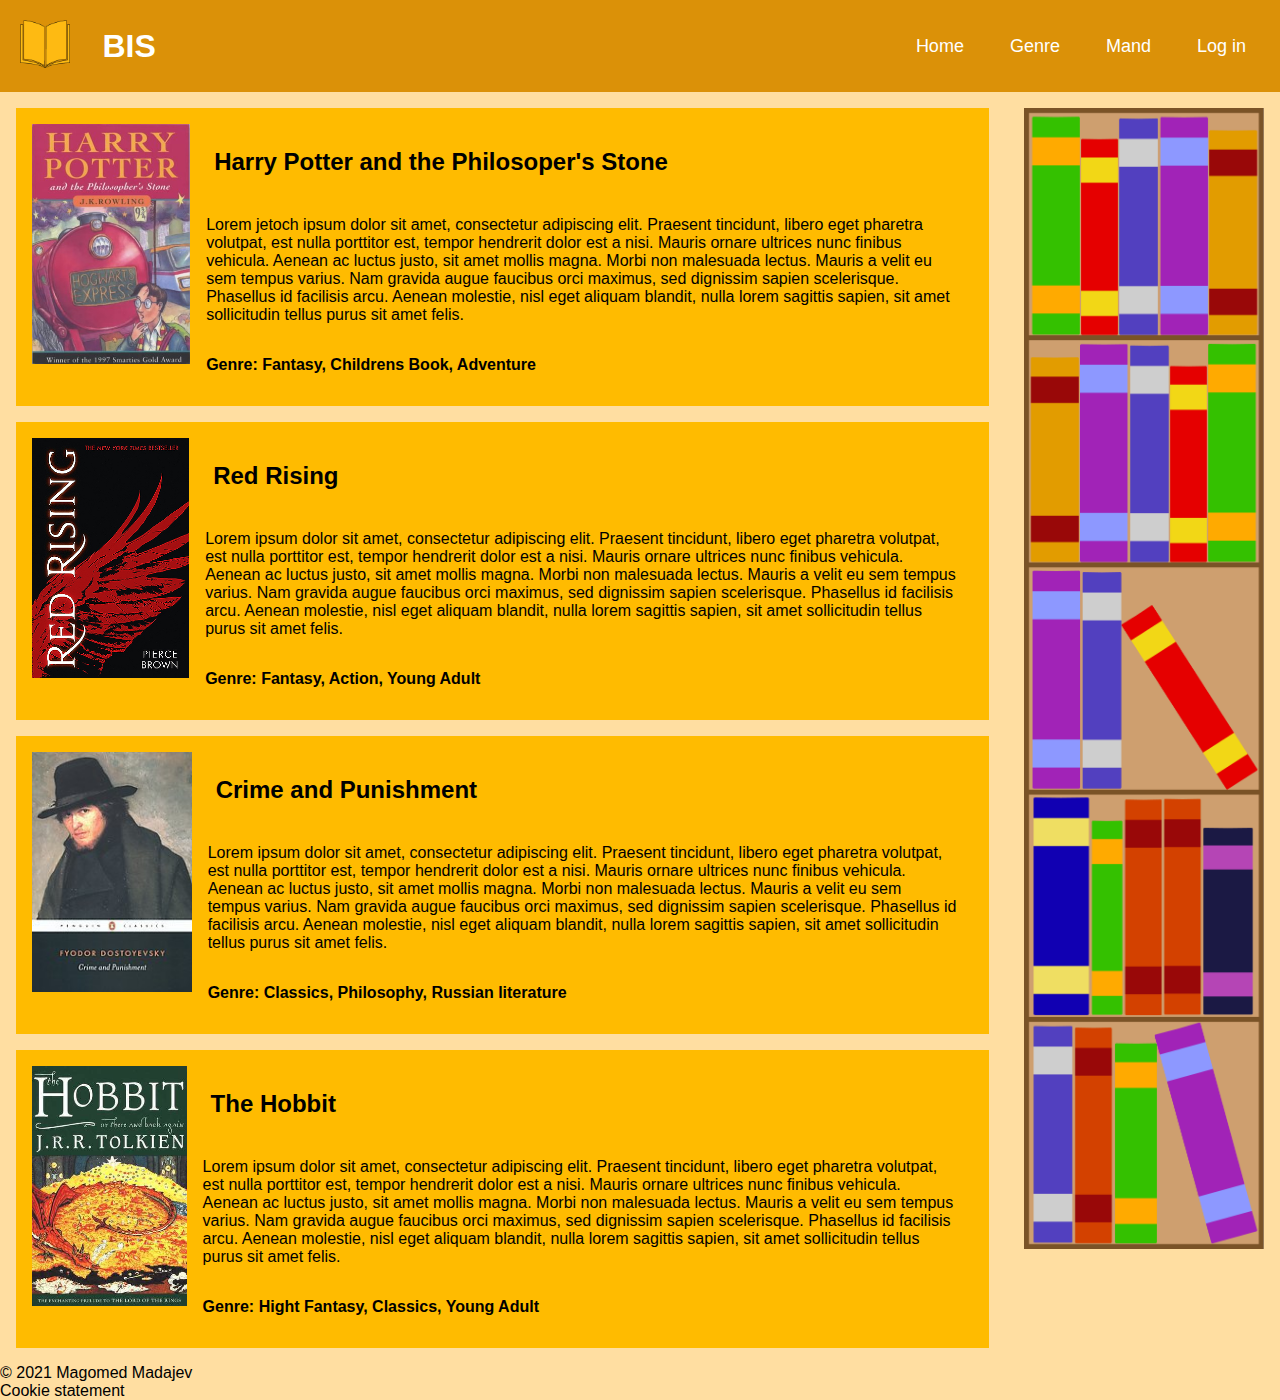
==== index.html @ 1794aec2 "test commit" ====
<!DOCTYPE html>
<html>
    <head>
        <meta charset="UTF-8">
        <meta name="viewport" content="width=device-width, initial-scale=1.0">
        <meta name = "keywords" content = "Magomed, Internetstandaarden, HVA" />
		<meta name = "description" content = "Dit is het project van Magomed Madajev" />
		<meta name = "author" content = "Magomed Madajev" />
        <link rel="stylesheet" href="style.css">
        <link rel="icon" type="image/x-icon" href="img/BookLogo-Zelf.png">
        <title>BIS</title>
    </head>
    <body class="BodyIndex">
        <header id="IndexHeader">
            <nav class="navbar">
                <section class="logo"><a href="index.html"><img src="img/BookLogo-Zelf.png" alt="Book logo"></a><h1>BIS</h1></section>
                <ul class="nav-links">
                    <div class="menu">

                        <li><a href="index.html">Home</a></li>
                        <li><a href="genre.html">Genre</a></li>
                
                        <li class="mand">
                          <a href="mand.html">Mand</a>
                
                          <ul class="dropdown">
                            <li><a>Harry Potter</a></li>
                            <li><a>Red rising</a></li>
                            <li><a>Crime and punishment</a></li>
                          </ul>
                
                        </li>
                
                        <li><a href="log-in.html">Log in</a></li>
                    </div>
                </ul>
              </nav>
        </header>
        <main class="BookSections">
            <section class="ArticleSubsections">
                <section>
                    <a href="https://www.goodreads.com/book/show/72193.Harry_Potter_and_the_Philosopher_s_Stone?from_search=true&from_srp=true&qid=JJC0Za4tFu&rank=1">
                        <img src="img/HarryPotter-Book.jpg" alt="Harry Potter book">
                    </a>
                    <article>
                    <h2>Harry Potter and the Philosoper's Stone</h2>
                    <p>
                        Lorem jetoch ipsum dolor sit amet, consectetur adipiscing elit. 
                        Praesent tincidunt, libero eget pharetra volutpat, est nulla porttitor est, tempor hendrerit dolor est a nisi. 
                        Mauris ornare ultrices nunc finibus vehicula. Aenean ac luctus justo, sit amet mollis magna. Morbi non malesuada lectus. 
                        Mauris a velit eu sem tempus varius. Nam gravida augue faucibus orci maximus, sed dignissim sapien scelerisque. 
                        Phasellus id facilisis arcu. 
                        Aenean molestie, nisl eget aliquam blandit, nulla lorem sagittis sapien, sit amet sollicitudin tellus purus sit amet felis.
                    </p>
                    <h4>Genre: Fantasy, Childrens Book, Adventure</h3>
                    </article>
                </section>
                <section>
                    <a href="https://www.goodreads.com/book/show/15839976-red-rising?from_search=true&from_srp=true&qid=FNWKy7K5W3&rank=1">
                        <img src="img/RedRising-Book.jpg" alt="Red Rising Book">
                    </a>
                    <article>
                    <h2>Red Rising</h2>
                    <p>
                        Lorem ipsum dolor sit amet, consectetur adipiscing elit. 
                        Praesent tincidunt, libero eget pharetra volutpat, est nulla porttitor est, tempor hendrerit dolor est a nisi. 
                        Mauris ornare ultrices nunc finibus vehicula. Aenean ac luctus justo, sit amet mollis magna. Morbi non malesuada lectus. 
                        Mauris a velit eu sem tempus varius. Nam gravida augue faucibus orci maximus, sed dignissim sapien scelerisque. 
                        Phasellus id facilisis arcu. 
                        Aenean molestie, nisl eget aliquam blandit, nulla lorem sagittis sapien, sit amet sollicitudin tellus purus sit amet felis.
                    </p>
                    <h4>Genre: Fantasy, Action, Young Adult</h3>
                    </article>
                </section>
                <section>
                    <a href="https://www.goodreads.com/book/show/7144.Crime_and_Punishment?ref=nav_sb_ss_1_9">
                        <img src="img/CrimeAndPunishment-Book.jpg" alt="Crime and Punishment Book">
                    </a>
                    <article>
                    <h2>Crime and Punishment</h2>
                    <p>
                        Lorem ipsum dolor sit amet, consectetur adipiscing elit. 
                        Praesent tincidunt, libero eget pharetra volutpat, est nulla porttitor est, tempor hendrerit dolor est a nisi. 
                        Mauris ornare ultrices nunc finibus vehicula. Aenean ac luctus justo, sit amet mollis magna. Morbi non malesuada lectus. 
                        Mauris a velit eu sem tempus varius. Nam gravida augue faucibus orci maximus, sed dignissim sapien scelerisque. 
                        Phasellus id facilisis arcu. 
                        Aenean molestie, nisl eget aliquam blandit, nulla lorem sagittis sapien, sit amet sollicitudin tellus purus sit amet felis.
                    </p>
                    <h4>Genre: Classics, Philosophy, Russian literature</h3>
                    </article>
                </section>
                <section>
                    <a href="https://www.goodreads.com/book/show/5907.The_Hobbit">
                        <img src="img/TheHobbit-Book.jpg" alt="The Hobbit book">
                    </a>
                    <article>
                    <h2>The Hobbit</h2>
                    <p>
                        Lorem ipsum dolor sit amet, consectetur adipiscing elit. 
                        Praesent tincidunt, libero eget pharetra volutpat, est nulla porttitor est, tempor hendrerit dolor est a nisi. 
                        Mauris ornare ultrices nunc finibus vehicula. Aenean ac luctus justo, sit amet mollis magna. Morbi non malesuada lectus. 
                        Mauris a velit eu sem tempus varius. Nam gravida augue faucibus orci maximus, sed dignissim sapien scelerisque. 
                        Phasellus id facilisis arcu. 
                        Aenean molestie, nisl eget aliquam blandit, nulla lorem sagittis sapien, sit amet sollicitudin tellus purus sit amet felis.
                    </p>
                    <h4>Genre: Hight Fantasy, Classics, Young Adult</h3>
                    </article>
                </section>
            </section>
            <section class="AsideSubsection">
                <aside>
                    <img src="img/BookAdvertisement-Zelf.png" alt="Book advertisement">
                </aside>
            </section>
        </main>
        <footer class="footer">
            <p>
                &copy; 2021 Magomed Madajev
            </p>
            <section id="cookieStatement">
                Cookie statement
            </section>
        </footer>
    </body>
</html>
---- style.css ----
* {
    margin: 0;
    padding: 0;
    box-sizing: border-box;
  }
  
  body {
    font-family: Arial, Helvetica, sans-serif;
    background-color: rgb(255, 222, 161);
    display: flex;
    flex-direction: column;
    min-height: 100vh;
    margin: 0;
  }
  
  a {
    text-decoration: none;
  }
  
  li {
    list-style: none;
  }

  .navbar {
    display: flex;
    align-items: center;
    justify-content: space-between;
    padding: 20px;
    background-color: rgb(219, 145, 8);
    color: #fff;
    flex: 2;
  }
  
  .nav-links a {
    color: #fff;
  }
  
  /* LOGO */
  .logo{
    display: flex;
    align-items: center;
    justify-content: center
  }

  .logo img{
    height: 3em;
    width: auto;
  }

  .logo h1{
    padding-left: 1em;
  }
  
  /* NAVBAR MENU */
  .menu {
    display: flex;
    gap: 1em;
    font-size: 18px;
  }
  
  .menu li:hover {
    background-color: #ffbb00;
    border-radius: 5px;
    transition: 0.3s ease;
  }
  
  .menu li {
    padding: 5px 14px;
  }
  
  /* DROPDOWN MENU */
  .services {
    position: relative; 
  }
  
  .dropdown {
    background-color: rgb(219, 145, 8);
    padding: 1em 1;
    position: absolute;
    display: none;
    border-radius: 8px;
    top: 55px;
  }
  
  .dropdown li {
    padding: 0.5em 1em;
    width: 8em;
    text-align: center;
  }
  
  .dropdown li:hover {
    background-color: #ffbb00;
  }
  
  .mand:hover .dropdown {
    display: block;
  }

  /*Book Sections*/
  .BookSections{
    display: flex;
  }

  .ArticleSubsections section{
    display: flex;
    background-color: #ffbb00;
    margin: 1em;
    padding: 1em;
    width: 95%;
  }

  .ArticleSubsections img{
    max-height: 15em;
  }

  .ArticleSubsections p, h2, h4{
    padding: 1em;
  }

  .footer{
    margin-top: auto;
  }

  /*aside*/
  .AsideSubsection{
    display: flex;
  }

  aside img{
    background-color: #fff;
    width: 15em;
    margin-top: 1em;
    margin-right: 1em;
    margin-bottom: 1em;
  }
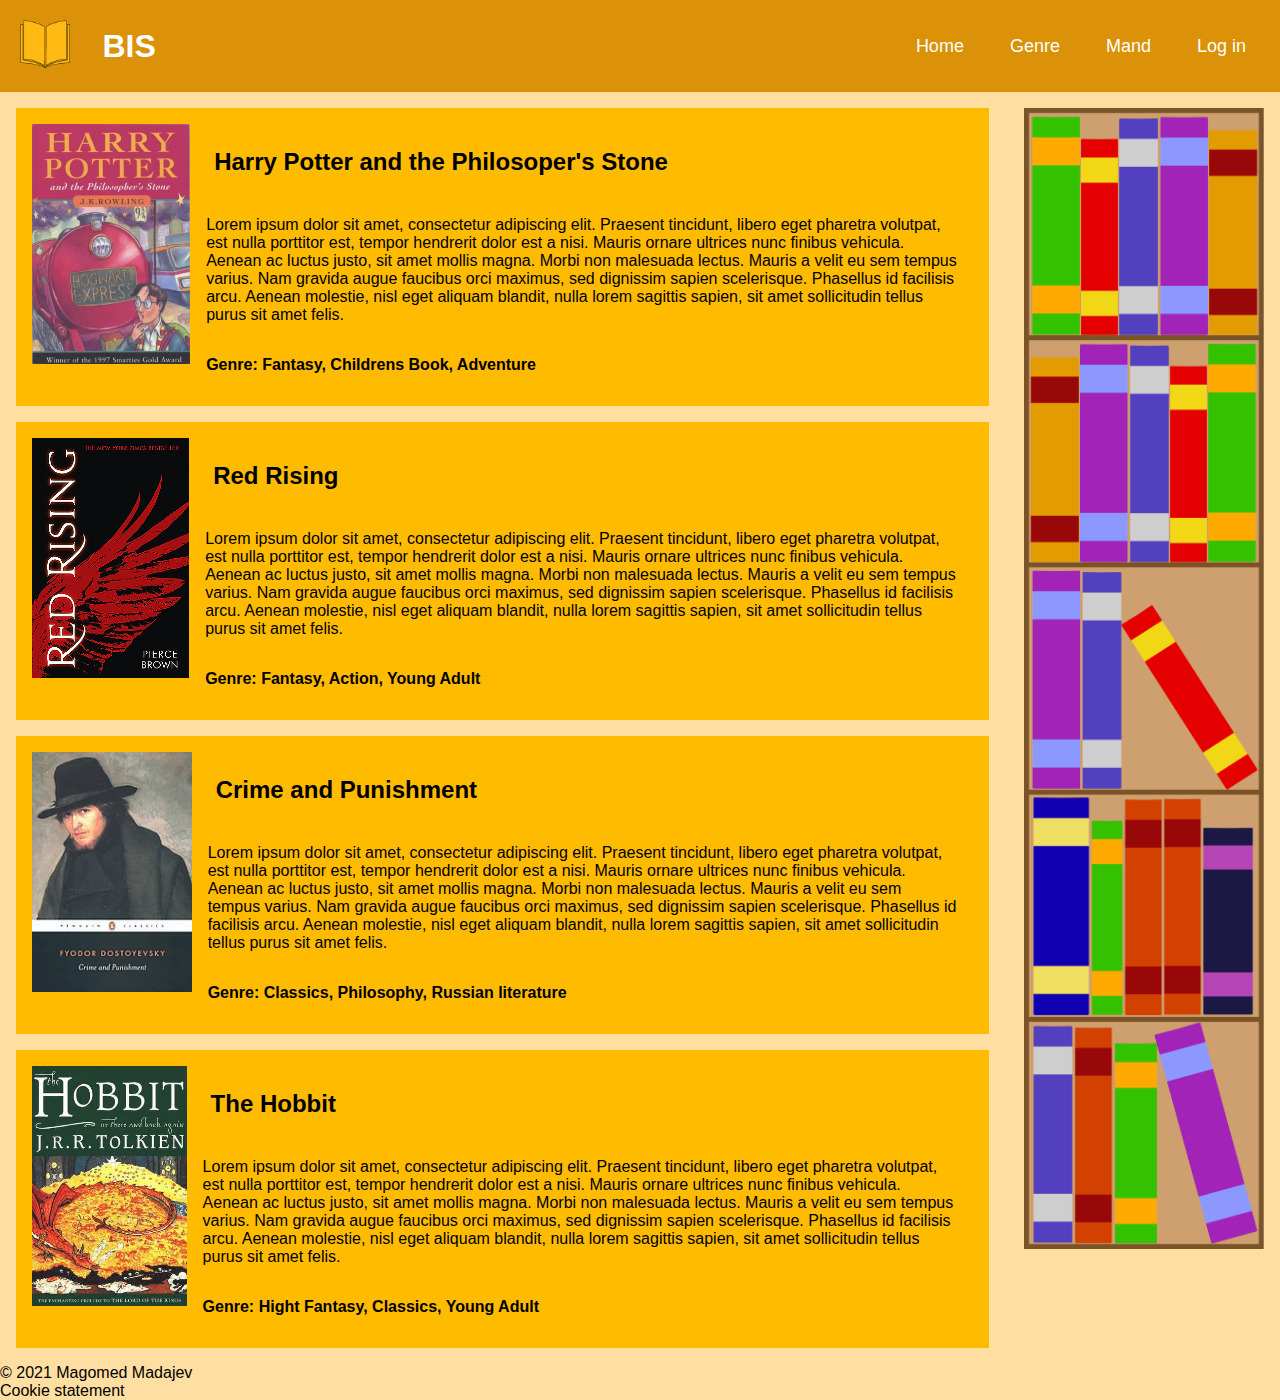
==== commit c993d082: "revert" ====
--- a/index.html
+++ b/index.html
@@ -45,7 +45,7 @@
                     <article>
                     <h2>Harry Potter and the Philosoper's Stone</h2>
                     <p>
-                        Lorem jetoch ipsum dolor sit amet, consectetur adipiscing elit. 
+                        Lorem ipsum dolor sit amet, consectetur adipiscing elit. 
                         Praesent tincidunt, libero eget pharetra volutpat, est nulla porttitor est, tempor hendrerit dolor est a nisi. 
                         Mauris ornare ultrices nunc finibus vehicula. Aenean ac luctus justo, sit amet mollis magna. Morbi non malesuada lectus. 
                         Mauris a velit eu sem tempus varius. Nam gravida augue faucibus orci maximus, sed dignissim sapien scelerisque. 
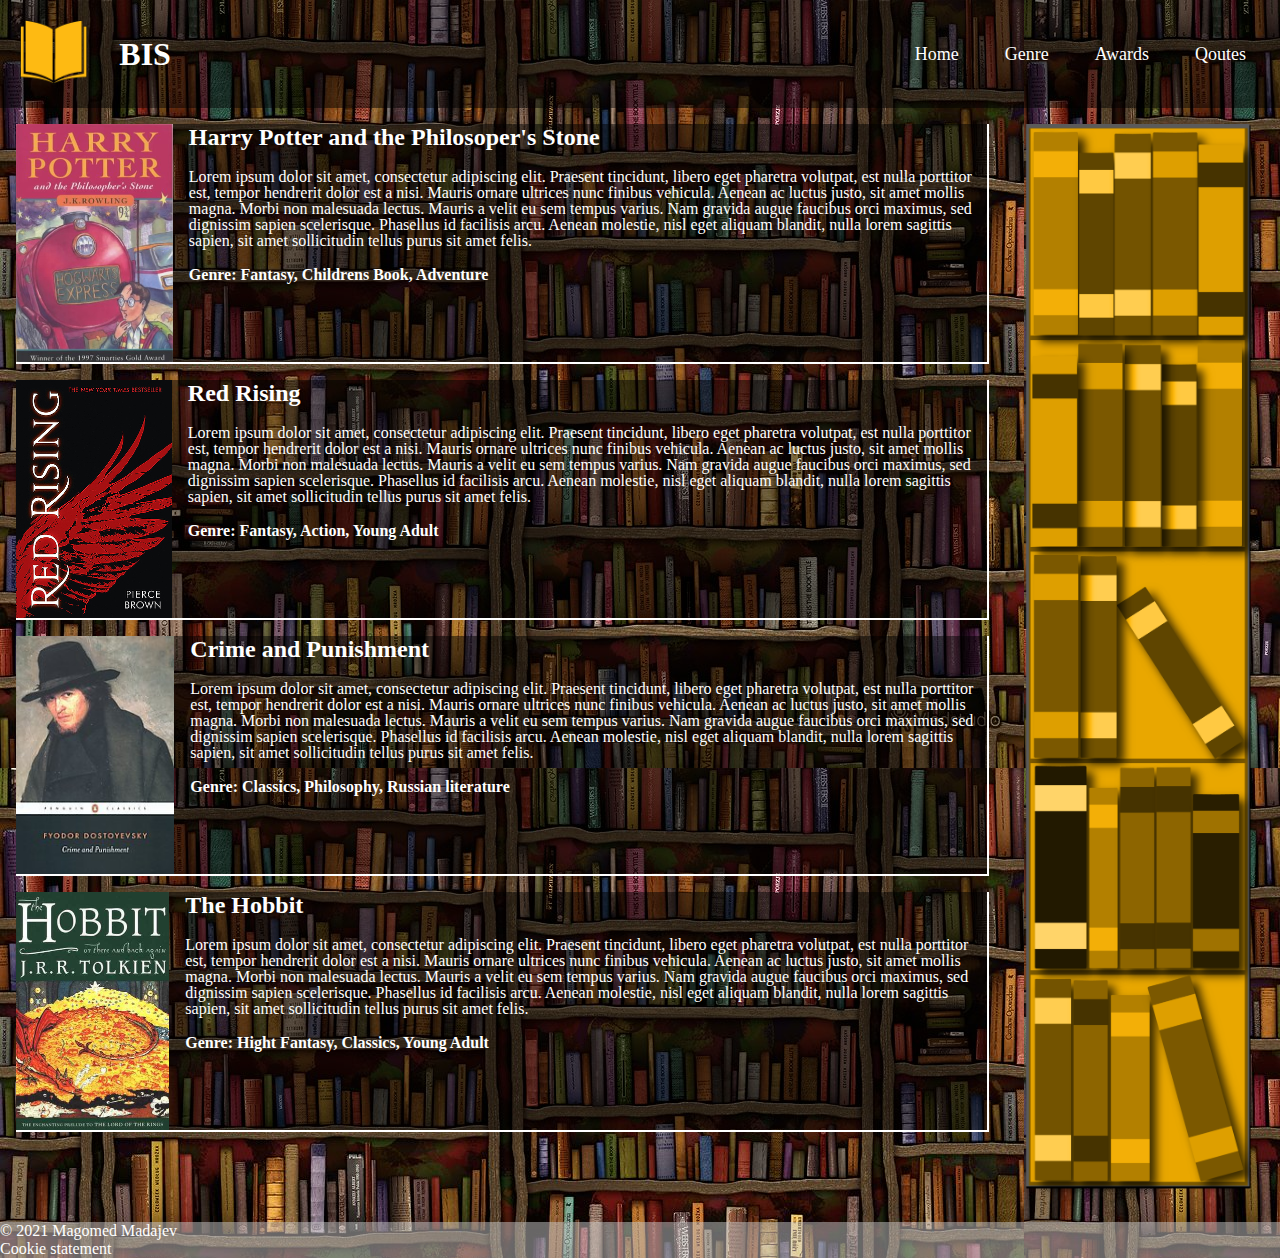
==== commit a910029c: "full commit" ====
--- a/index.html
+++ b/index.html
@@ -10,40 +10,27 @@
         <link rel="icon" type="image/x-icon" href="img/BookLogo-Zelf.png">
         <title>BIS</title>
     </head>
-    <body class="BodyIndex">
-        <header id="IndexHeader">
+    <body>
+        <header>
             <nav class="navbar">
                 <section class="logo"><a href="index.html"><img src="img/BookLogo-Zelf.png" alt="Book logo"></a><h1>BIS</h1></section>
                 <ul class="nav-links">
-                    <div class="menu">
-
                         <li><a href="index.html">Home</a></li>
                         <li><a href="genre.html">Genre</a></li>
-                
-                        <li class="mand">
-                          <a href="mand.html">Mand</a>
-                
-                          <ul class="dropdown">
-                            <li><a>Harry Potter</a></li>
-                            <li><a>Red rising</a></li>
-                            <li><a>Crime and punishment</a></li>
-                          </ul>
-                
-                        </li>
-                
-                        <li><a href="log-in.html">Log in</a></li>
-                    </div>
+                        <li><a href="awards.html">Awards</a></li>
+                        <li><a href="quotes.html">Qoutes</a></li>
                 </ul>
               </nav>
         </header>
-        <main class="BookSections">
-            <section class="ArticleSubsections">
+        <main class="bookSections">
+            <section class="articleSubsections">
                 <section>
                     <a href="https://www.goodreads.com/book/show/72193.Harry_Potter_and_the_Philosopher_s_Stone?from_search=true&from_srp=true&qid=JJC0Za4tFu&rank=1">
                         <img src="img/HarryPotter-Book.jpg" alt="Harry Potter book">
                     </a>
                     <article>
                     <h2>Harry Potter and the Philosoper's Stone</h2>
+                    <br>
                     <p>
                         Lorem ipsum dolor sit amet, consectetur adipiscing elit. 
                         Praesent tincidunt, libero eget pharetra volutpat, est nulla porttitor est, tempor hendrerit dolor est a nisi. 
@@ -52,7 +39,8 @@
                         Phasellus id facilisis arcu. 
                         Aenean molestie, nisl eget aliquam blandit, nulla lorem sagittis sapien, sit amet sollicitudin tellus purus sit amet felis.
                     </p>
-                    <h4>Genre: Fantasy, Childrens Book, Adventure</h3>
+                    <br>
+                    <h4>Genre: Fantasy, Childrens Book, Adventure</h4>
                     </article>
                 </section>
                 <section>
@@ -61,6 +49,7 @@
                     </a>
                     <article>
                     <h2>Red Rising</h2>
+                    <br>
                     <p>
                         Lorem ipsum dolor sit amet, consectetur adipiscing elit. 
                         Praesent tincidunt, libero eget pharetra volutpat, est nulla porttitor est, tempor hendrerit dolor est a nisi. 
@@ -69,7 +58,8 @@
                         Phasellus id facilisis arcu. 
                         Aenean molestie, nisl eget aliquam blandit, nulla lorem sagittis sapien, sit amet sollicitudin tellus purus sit amet felis.
                     </p>
-                    <h4>Genre: Fantasy, Action, Young Adult</h3>
+                    <br>
+                    <h4>Genre: Fantasy, Action, Young Adult</h4>
                     </article>
                 </section>
                 <section>
@@ -78,6 +68,7 @@
                     </a>
                     <article>
                     <h2>Crime and Punishment</h2>
+                    <br>
                     <p>
                         Lorem ipsum dolor sit amet, consectetur adipiscing elit. 
                         Praesent tincidunt, libero eget pharetra volutpat, est nulla porttitor est, tempor hendrerit dolor est a nisi. 
@@ -86,7 +77,8 @@
                         Phasellus id facilisis arcu. 
                         Aenean molestie, nisl eget aliquam blandit, nulla lorem sagittis sapien, sit amet sollicitudin tellus purus sit amet felis.
                     </p>
-                    <h4>Genre: Classics, Philosophy, Russian literature</h3>
+                    <br>
+                    <h4>Genre: Classics, Philosophy, Russian literature</h4>
                     </article>
                 </section>
                 <section>
@@ -95,6 +87,7 @@
                     </a>
                     <article>
                     <h2>The Hobbit</h2>
+                    <br>
                     <p>
                         Lorem ipsum dolor sit amet, consectetur adipiscing elit. 
                         Praesent tincidunt, libero eget pharetra volutpat, est nulla porttitor est, tempor hendrerit dolor est a nisi. 
@@ -103,13 +96,14 @@
                         Phasellus id facilisis arcu. 
                         Aenean molestie, nisl eget aliquam blandit, nulla lorem sagittis sapien, sit amet sollicitudin tellus purus sit amet felis.
                     </p>
-                    <h4>Genre: Hight Fantasy, Classics, Young Adult</h3>
+                    <br>
+                    <h4>Genre: Hight Fantasy, Classics, Young Adult</h4>
                     </article>
                 </section>
             </section>
-            <section class="AsideSubsection">
+            <section class="asideSubsection">
                 <aside>
-                    <img src="img/BookAdvertisement-Zelf.png" alt="Book advertisement">
+                    <img src="img/BookAdvertisement-Zelf-Geel.png" alt="Book advertisement">
                 </aside>
             </section>
         </main>
--- a/style.css
+++ b/style.css
@@ -6,12 +6,12 @@
   }
   
   body {
-    font-family: Arial, Helvetica, sans-serif;
-    background-color: rgb(255, 222, 161);
+    font-family: Playfair display;
     display: flex;
     flex-direction: column;
     min-height: 100vh;
     margin: 0;
+    background-image: url('img/BookCaseBackground.jpg');
   }
   
   a {
@@ -27,13 +27,13 @@
     align-items: center;
     justify-content: space-between;
     padding: 20px;
-    background-color: rgb(219, 145, 8);
-    color: #fff;
+    color: #ffffff;
+    background: rgba(0, 0, 0, 0.5);
     flex: 2;
   }
   
   .nav-links a {
-    color: #fff;
+    color: #ffffff;
   }
   
   /* LOGO */
@@ -44,7 +44,7 @@
   }
 
   .logo img{
-    height: 3em;
+    height: 4em;
     width: auto;
   }
 
@@ -53,19 +53,20 @@
   }
   
   /* NAVBAR MENU */
-  .menu {
+  .nav-links {
     display: flex;
     gap: 1em;
     font-size: 18px;
-  }
-  
-  .menu li:hover {
-    background-color: #ffbb00;
-    border-radius: 5px;
+    color: white;
+  }
+  
+  .nav-links a:hover {
+    color: #FEBA12;
+    text-decoration: underline;
     transition: 0.3s ease;
   }
   
-  .menu li {
+  .nav-links li {
     padding: 5px 14px;
   }
   
@@ -75,12 +76,12 @@
   }
   
   .dropdown {
-    background-color: rgb(219, 145, 8);
+    background-color: rgba(0, 0, 0, 0.5);
     padding: 1em 1;
     position: absolute;
     display: none;
-    border-radius: 8px;
     top: 55px;
+    border: 1px solid rgb(255, 255, 255);
   }
   
   .dropdown li {
@@ -90,47 +91,221 @@
   }
   
   .dropdown li:hover {
-    background-color: #ffbb00;
-  }
-  
-  .mand:hover .dropdown {
+    text-decoration: underline;
+  }
+  
+  .awards:hover .dropdown {
     display: block;
   }
 
   /*Book Sections*/
-  .BookSections{
-    display: flex;
-  }
-
-  .ArticleSubsections section{
-    display: flex;
-    background-color: #ffbb00;
+  
+  .bookSections{
+    display: flex;
+  }
+
+  .articleSubsections section{
+    display: flex;
+    border-right: 2px solid rgb(255, 255, 255);
+    border-bottom: 2px solid rgb(255, 255, 255);
     margin: 1em;
-    padding: 1em;
     width: 95%;
-  }
-
-  .ArticleSubsections img{
-    max-height: 15em;
-  }
-
-  .ArticleSubsections p, h2, h4{
-    padding: 1em;
-  }
-
-  .footer{
-    margin-top: auto;
+    height: 15em;
+    color: #ffffff;
+    background: rgba(0, 0, 0, 0.5);
+  }
+
+  .articleSubsections img{
+    max-height: 100%;
+    width: auto;
+    padding-right: 1em;
+  }
+
+  .articleSubsections p, h4{
+    line-height: 1em;
   }
 
   /*aside*/
-  .AsideSubsection{
+  .asideSubsection{
     display: flex;
   }
 
   aside img{
-    background-color: #fff;
+    border: #ffffff;
     width: 15em;
     margin-top: 1em;
     margin-right: 1em;
     margin-bottom: 1em;
   }
+
+  /* Footer */
+  
+  .footer{
+    margin-top: auto;
+    color: #ffffff;
+    background: rgba(204, 204, 204, 0.5);
+  }
+
+  /* Genre pagina */
+
+  .genres {
+    display: grid;
+    grid-template-columns: 1fr 0.25fr 1fr 0.25fr 1fr 0.25fr;
+    grid-template-rows: repeat(3, 1fr);
+    grid-column-gap: 12px;
+    grid-row-gap: 12px;
+    }
+    
+  .div1 { 
+    grid-area: 1 / 1 / 2 / 2;
+    background-color:  #265828 ;
+  }
+  .div2 { grid-area: 1 / 2 / 2 / 3; }
+  .div3 { 
+    grid-area: 1 / 3 / 2 / 4;
+    background-color: #450b70;
+  }
+  .div4 { grid-area: 1 / 4 / 2 / 5; }
+  .div5 { 
+    grid-area: 1 / 5 / 2 / 6;
+    background-color: #e4bc40; 
+  }
+  .div6 { grid-area: 1 / 6 / 2 / 7; }
+  .div7 { 
+    grid-area: 2 / 1 / 3 / 2;
+    background-color: #1d2e68;
+  }
+  .div8 { grid-area: 2 / 2 / 3 / 3; }
+  .div9 { 
+    grid-area: 2 / 3 / 3 / 4;
+    background-color: #868686;
+  }
+  .div10 { grid-area: 2 / 4 / 3 / 5; }
+  .div11 { 
+    grid-area: 2 / 5 / 3 / 6;
+    background-color: #8e1513;
+  }
+  .div12 { grid-area: 2 / 6 / 3 / 7; }
+  .div13 { 
+    grid-area: 3 / 1 / 4 / 7;
+    background-color: #438d86; 
+  }
+
+  .div2, .div4, .div6, .div8, .div10, .div12{
+    background: rgba(0, 0, 0, 0.5);
+  }
+
+  .div1:hover, .div3:hover, .div5:hover, .div7:hover, .div9:hover, .div11:hover{
+    filter: brightness(85%);
+  }
+
+  
+  .genres div{
+    display: flex;
+    border: 2px solid rgb(255, 255, 255);
+    align-items: center;
+    justify-content: center;
+  }
+
+  .genres img{
+    display: block;
+    max-width: 100%;
+    height: auto;
+  }
+
+  .genres p{
+    writing-mode: tb-rl;
+    font-size: 2em;
+  }
+
+  .genres p, h2{
+    color: #ffffff;
+  }
+
+
+  /* Awards Pagina */
+
+  .awards {
+    display: flex;
+    flex-direction: column;
+    justify-content: center;
+    align-items: center;
+  }
+
+  .awards p, h2{
+    text-decoration: none;
+    color: #ffffff;
+  }
+
+  .awards h1{
+    font-size: 2em;
+    color: #ffffff;
+    padding: .25em;
+    margin-bottom: 1em;
+    border-radius: 5px;
+    background-color: #FEBA12;
+  }
+
+  .awards hr {
+    border: 0;
+    clear:both;
+    display:block;
+    width: 96%;               
+    background-color:#ffffff;
+    height: 2px;
+  }
+
+  #seperateHr{
+    border: 0;
+    clear:both;
+    display:block;
+    width: 45%;               
+    background-color:#ffffff;
+    height: 2px;
+  }
+  
+  .awards img{
+    width: 15em;
+    height: auto;
+    align-self: center;
+  }
+
+  .awardImg{
+    display: flex;
+    flex-direction: column;
+    flex-wrap: nowrap;
+    justify-content: normal;
+    align-items: center;
+    align-content: center;
+  }
+
+  .awardSection{
+    display: flex;
+    flex-direction: column;
+    flex-wrap: nowrap;
+    justify-content: normal;
+    align-items: center;
+    align-content: center;
+    padding: 2em;
+    margin: 1em;
+  }
+
+  .awards :nth-child(1){
+    background: #1d2e68;
+  }
+
+  /* Qoutes Pagina */
+
+  .qoutes {
+    display: flex;
+    flex-direction: row;
+    flex-wrap: wrap;
+    justify-content: center;
+    align-items: normal;
+    align-content: normal;
+  }
+
+  .quoteSection{
+    width: 30%;
+    margin: .5em;
+  }
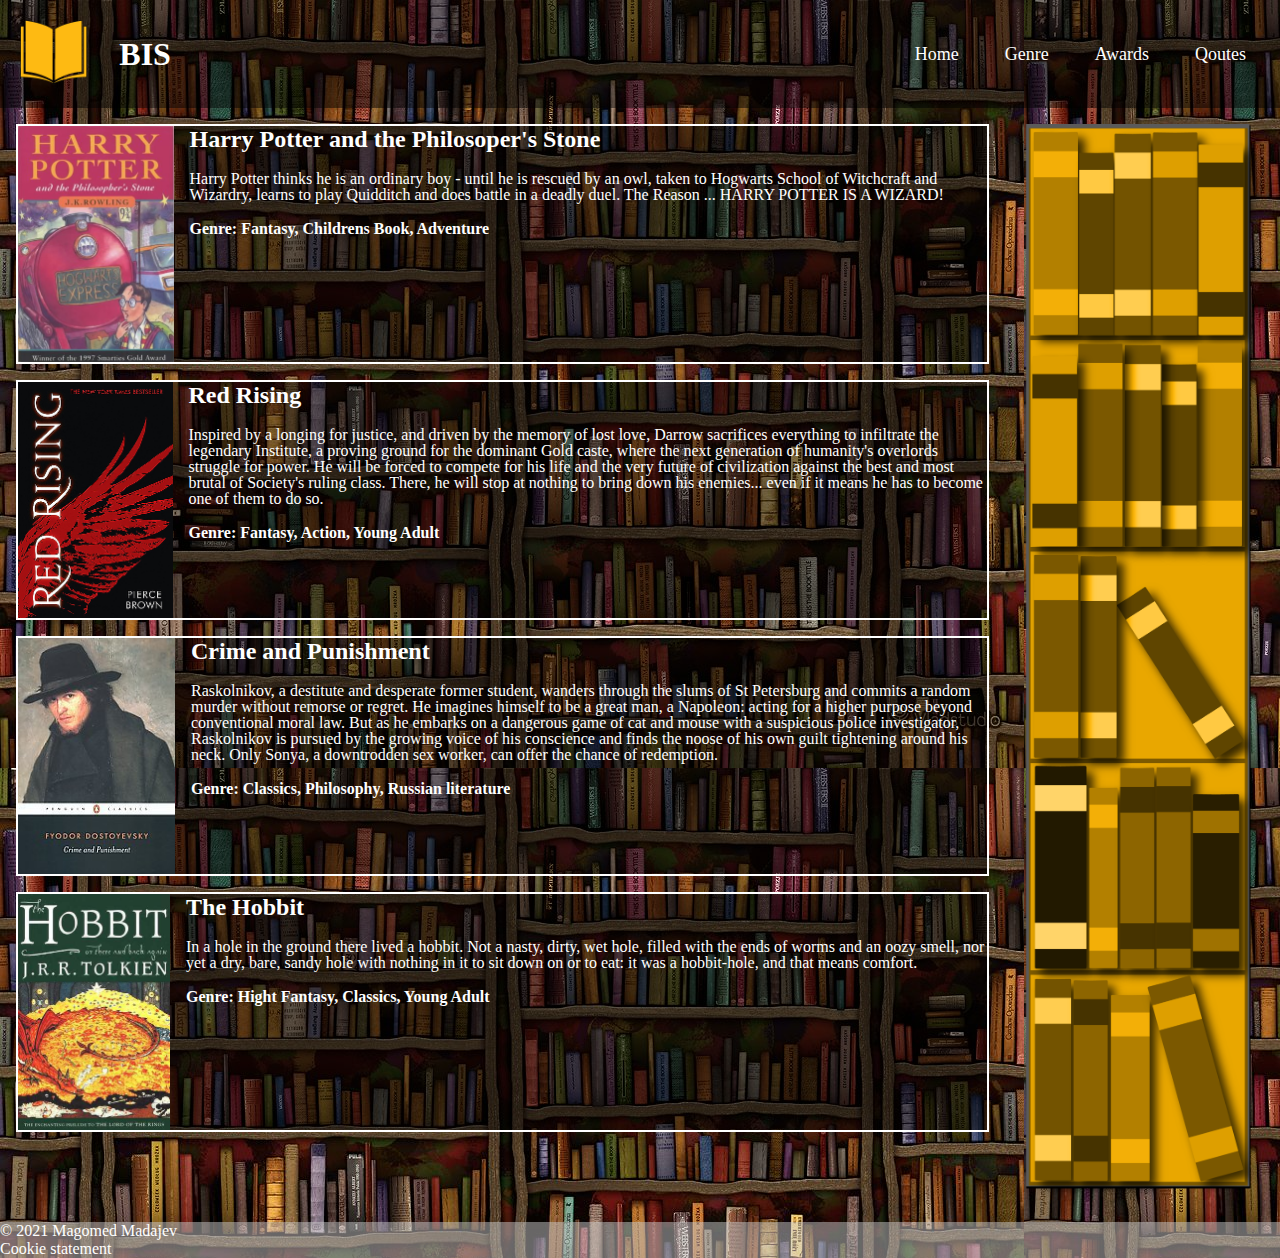
==== commit aea2d212: "clean up" ====
--- a/index.html
+++ b/index.html
@@ -32,12 +32,11 @@
                     <h2>Harry Potter and the Philosoper's Stone</h2>
                     <br>
                     <p>
-                        Lorem ipsum dolor sit amet, consectetur adipiscing elit. 
-                        Praesent tincidunt, libero eget pharetra volutpat, est nulla porttitor est, tempor hendrerit dolor est a nisi. 
-                        Mauris ornare ultrices nunc finibus vehicula. Aenean ac luctus justo, sit amet mollis magna. Morbi non malesuada lectus. 
-                        Mauris a velit eu sem tempus varius. Nam gravida augue faucibus orci maximus, sed dignissim sapien scelerisque. 
-                        Phasellus id facilisis arcu. 
-                        Aenean molestie, nisl eget aliquam blandit, nulla lorem sagittis sapien, sit amet sollicitudin tellus purus sit amet felis.
+                        Harry Potter thinks he is an ordinary boy - 
+                        until he is rescued by an owl, 
+                        taken to Hogwarts School of Witchcraft and Wizardry, 
+                        learns to play Quidditch and does battle in a deadly duel. 
+                        The Reason ... HARRY POTTER IS A WIZARD!
                     </p>
                     <br>
                     <h4>Genre: Fantasy, Childrens Book, Adventure</h4>
@@ -51,12 +50,12 @@
                     <h2>Red Rising</h2>
                     <br>
                     <p>
-                        Lorem ipsum dolor sit amet, consectetur adipiscing elit. 
-                        Praesent tincidunt, libero eget pharetra volutpat, est nulla porttitor est, tempor hendrerit dolor est a nisi. 
-                        Mauris ornare ultrices nunc finibus vehicula. Aenean ac luctus justo, sit amet mollis magna. Morbi non malesuada lectus. 
-                        Mauris a velit eu sem tempus varius. Nam gravida augue faucibus orci maximus, sed dignissim sapien scelerisque. 
-                        Phasellus id facilisis arcu. 
-                        Aenean molestie, nisl eget aliquam blandit, nulla lorem sagittis sapien, sit amet sollicitudin tellus purus sit amet felis.
+                        Inspired by a longing for justice, and driven by the memory of lost love, 
+                        Darrow sacrifices everything to infiltrate the legendary Institute, 
+                        a proving ground for the dominant Gold caste, 
+                        where the next generation of humanity's overlords struggle for power. 
+                        He will be forced to compete for his life and the very future of civilization against the best and most brutal of Society's ruling class. 
+                        There, he will stop at nothing to bring down his enemies... even if it means he has to become one of them to do so.
                     </p>
                     <br>
                     <h4>Genre: Fantasy, Action, Young Adult</h4>
@@ -70,12 +69,13 @@
                     <h2>Crime and Punishment</h2>
                     <br>
                     <p>
-                        Lorem ipsum dolor sit amet, consectetur adipiscing elit. 
-                        Praesent tincidunt, libero eget pharetra volutpat, est nulla porttitor est, tempor hendrerit dolor est a nisi. 
-                        Mauris ornare ultrices nunc finibus vehicula. Aenean ac luctus justo, sit amet mollis magna. Morbi non malesuada lectus. 
-                        Mauris a velit eu sem tempus varius. Nam gravida augue faucibus orci maximus, sed dignissim sapien scelerisque. 
-                        Phasellus id facilisis arcu. 
-                        Aenean molestie, nisl eget aliquam blandit, nulla lorem sagittis sapien, sit amet sollicitudin tellus purus sit amet felis.
+                        Raskolnikov, a destitute and desperate former student, 
+                        wanders through the slums of St Petersburg and commits a random murder without remorse or regret. 
+                        He imagines himself to be a great man, a Napoleon: acting for a higher purpose beyond conventional moral law. 
+                        But as he embarks on a dangerous game of cat and mouse with a suspicious police investigator, 
+                        Raskolnikov is pursued by the growing voice of his conscience and finds the noose of his own guilt tightening around his neck. 
+                        Only Sonya, a downtrodden sex worker, can offer the chance of redemption.
+
                     </p>
                     <br>
                     <h4>Genre: Classics, Philosophy, Russian literature</h4>
@@ -89,12 +89,10 @@
                     <h2>The Hobbit</h2>
                     <br>
                     <p>
-                        Lorem ipsum dolor sit amet, consectetur adipiscing elit. 
-                        Praesent tincidunt, libero eget pharetra volutpat, est nulla porttitor est, tempor hendrerit dolor est a nisi. 
-                        Mauris ornare ultrices nunc finibus vehicula. Aenean ac luctus justo, sit amet mollis magna. Morbi non malesuada lectus. 
-                        Mauris a velit eu sem tempus varius. Nam gravida augue faucibus orci maximus, sed dignissim sapien scelerisque. 
-                        Phasellus id facilisis arcu. 
-                        Aenean molestie, nisl eget aliquam blandit, nulla lorem sagittis sapien, sit amet sollicitudin tellus purus sit amet felis.
+                        In a hole in the ground there lived a hobbit. 
+                        Not a nasty, dirty, wet hole, filled with the ends of worms and an oozy smell, 
+                        nor yet a dry, bare, sandy hole with nothing in it to sit down on or to eat: it was a hobbit-hole, 
+                        and that means comfort.
                     </p>
                     <br>
                     <h4>Genre: Hight Fantasy, Classics, Young Adult</h4>
--- a/style.css
+++ b/style.css
@@ -13,6 +13,7 @@
     margin: 0;
     background-image: url('img/BookCaseBackground.jpg');
   }
+  /* gebruik gemaakt van een image achtergrond */
   
   a {
     text-decoration: none;
@@ -71,13 +72,13 @@
   }
   
   /* DROPDOWN MENU */
-  .services {
+  /* .services {
     position: relative; 
   }
   
   .dropdown {
     background-color: rgba(0, 0, 0, 0.5);
-    padding: 1em 1;
+    padding: 1em;
     position: absolute;
     display: none;
     top: 55px;
@@ -96,7 +97,7 @@
   
   .awards:hover .dropdown {
     display: block;
-  }
+  } */
 
   /*Book Sections*/
   
@@ -106,8 +107,7 @@
 
   .articleSubsections section{
     display: flex;
-    border-right: 2px solid rgb(255, 255, 255);
-    border-bottom: 2px solid rgb(255, 255, 255);
+    border: 2px solid rgb(255, 255, 255);
     margin: 1em;
     width: 95%;
     height: 15em;
@@ -147,6 +147,8 @@
   }
 
   /* Genre pagina */
+  /* gebruik gemaakt van grid om te zien hoe het werkt en om te kijken
+  of flexbox makkelijker is */
 
   .genres {
     display: grid;
@@ -155,6 +157,8 @@
     grid-column-gap: 12px;
     grid-row-gap: 12px;
     }
+    /* dit gedeelte repeat de kolommen en rijen met de juiste grootes
+    en hoeveelheden */
     
   .div1 { 
     grid-area: 1 / 1 / 2 / 2;
@@ -191,16 +195,16 @@
     background-color: #438d86; 
   }
 
-  .div2, .div4, .div6, .div8, .div10, .div12{
+  .genres :nth-child(even){
     background: rgba(0, 0, 0, 0.5);
   }
 
-  .div1:hover, .div3:hover, .div5:hover, .div7:hover, .div9:hover, .div11:hover{
+  .genres :hover:nth-child(odd):not(:last-child){
     filter: brightness(85%);
   }
 
   
-  .genres div{
+  .genres section{
     display: flex;
     border: 2px solid rgb(255, 255, 255);
     align-items: center;
@@ -214,7 +218,7 @@
   }
 
   .genres p{
-    writing-mode: tb-rl;
+    writing-mode: vertical-rl;
     font-size: 2em;
   }
 
@@ -288,10 +292,26 @@
     align-content: center;
     padding: 2em;
     margin: 1em;
-  }
-
-  .awards :nth-child(1){
+    width: 30em;
+  }
+
+  .awardSection:nth-of-type(1){
     background: #1d2e68;
+  }
+  .awardSection:nth-of-type(2){
+    background: #A69C7D;
+  }
+  .awardSection:nth-of-type(3){
+    background: #21C1DB;
+  }
+  .awardSection:nth-of-type(4){
+    background: #1F3747;
+  }
+  .awardSection:nth-of-type(5){
+    background: #671D18;
+  }
+  .awardSection:nth-of-type(6){
+    background: #ED739C;
   }
 
   /* Qoutes Pagina */
@@ -308,4 +328,26 @@
   .quoteSection{
     width: 30%;
     margin: .5em;
-  }
+    padding: .5em;
+    background-color: #F4F1EA;
+    border: 2px solid #ffffff;
+  }
+
+  .quoteSection h2{
+    color: #000000;
+  }
+
+  #qoutesTitle, #qoutesDesc{
+    margin: 1em;
+    color: #ffffff;
+  }
+
+  #qoutesDesc{
+    text-decoration: none;
+    align-self: center;
+  }
+
+  #qoutesTitle{
+    font-size: 2em;
+    align-self: center;
+  }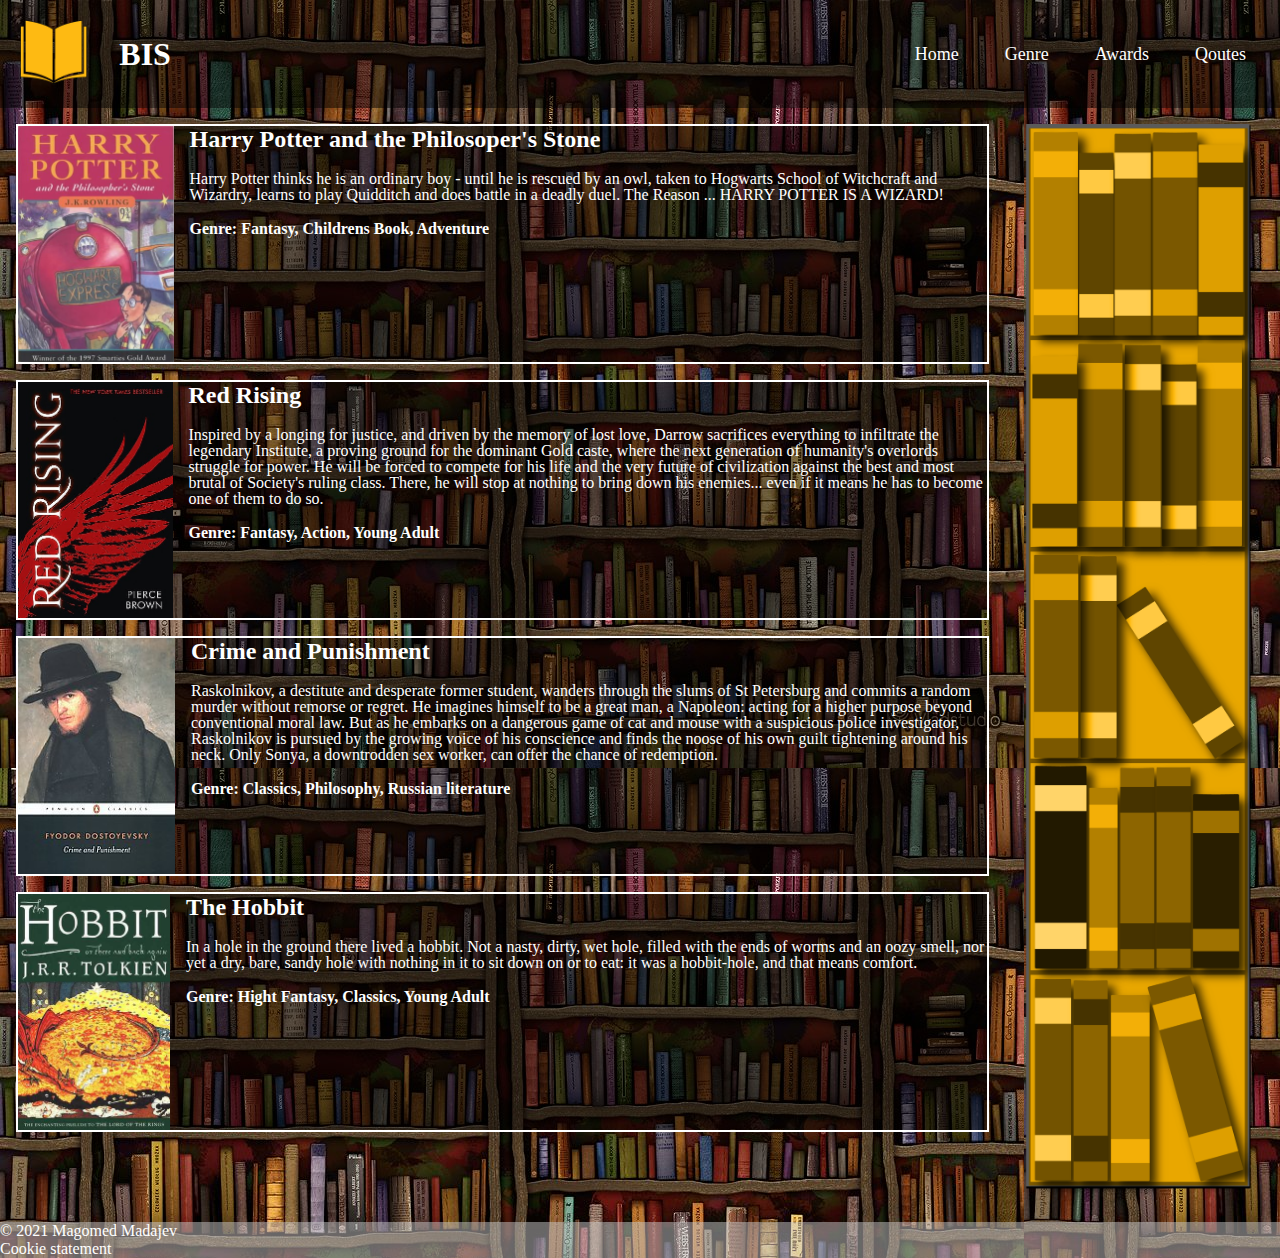
==== commit f423f8f0: "final" ====
--- a/index.html
+++ b/index.html
@@ -8,6 +8,7 @@
 		<meta name = "author" content = "Magomed Madajev" />
         <link rel="stylesheet" href="style.css">
         <link rel="icon" type="image/x-icon" href="img/BookLogo-Zelf.png">
+
         <title>BIS</title>
     </head>
     <body>
--- a/style.css
+++ b/style.css
@@ -1,4 +1,5 @@
-
+/* lighthouse performance audit score: 98 
+Carbon calculator: 0.17g CO2. gedient als sustainable*/
   * {
     margin: 0;
     padding: 0;
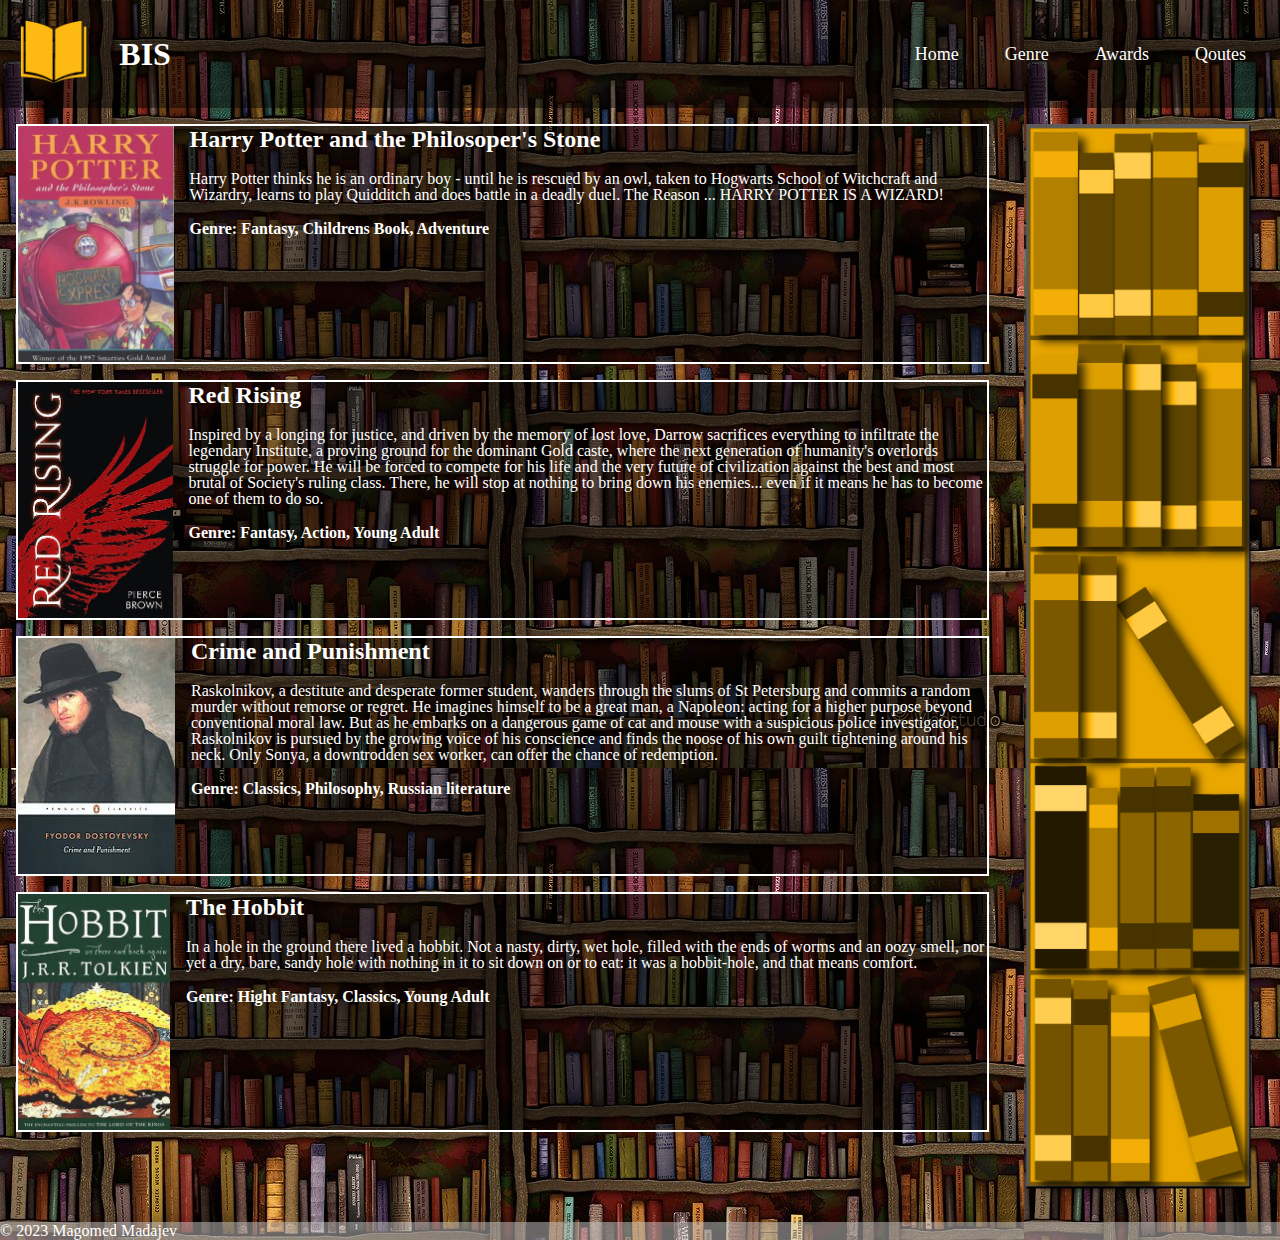
==== commit 9d930369: "oude tekst" ====
--- a/index.html
+++ b/index.html
@@ -7,8 +7,7 @@
 		<meta name = "description" content = "Dit is het project van Magomed Madajev" />
 		<meta name = "author" content = "Magomed Madajev" />
         <link rel="stylesheet" href="style.css">
-        <link rel="icon" type="image/x-icon" href="img/BookLogo-Zelf.png">
-
+        <link rel="icon" type="image/x-icon" href="img/logoavicon-32x32.png">
         <title>BIS</title>
     </head>
     <body>
@@ -106,13 +105,10 @@
                 </aside>
             </section>
         </main>
-        <footer class="footer">
+        <footer>
             <p>
-                &copy; 2021 Magomed Madajev
+                &copy; 2023 Magomed Madajev
             </p>
-            <section id="cookieStatement">
-                Cookie statement
-            </section>
         </footer>
     </body>
 </html>--- a/style.css
+++ b/style.css
@@ -141,7 +141,7 @@
 
   /* Footer */
   
-  .footer{
+  footer{
     margin-top: auto;
     color: #ffffff;
     background: rgba(204, 204, 204, 0.5);
@@ -157,6 +157,7 @@
     grid-template-rows: repeat(3, 1fr);
     grid-column-gap: 12px;
     grid-row-gap: 12px;
+    margin-top: 1em;
     }
     /* dit gedeelte repeat de kolommen en rijen met de juiste grootes
     en hoeveelheden */
@@ -324,6 +325,7 @@
     justify-content: center;
     align-items: normal;
     align-content: normal;
+    margin-bottom: 2em;
   }
 
   .quoteSection{
